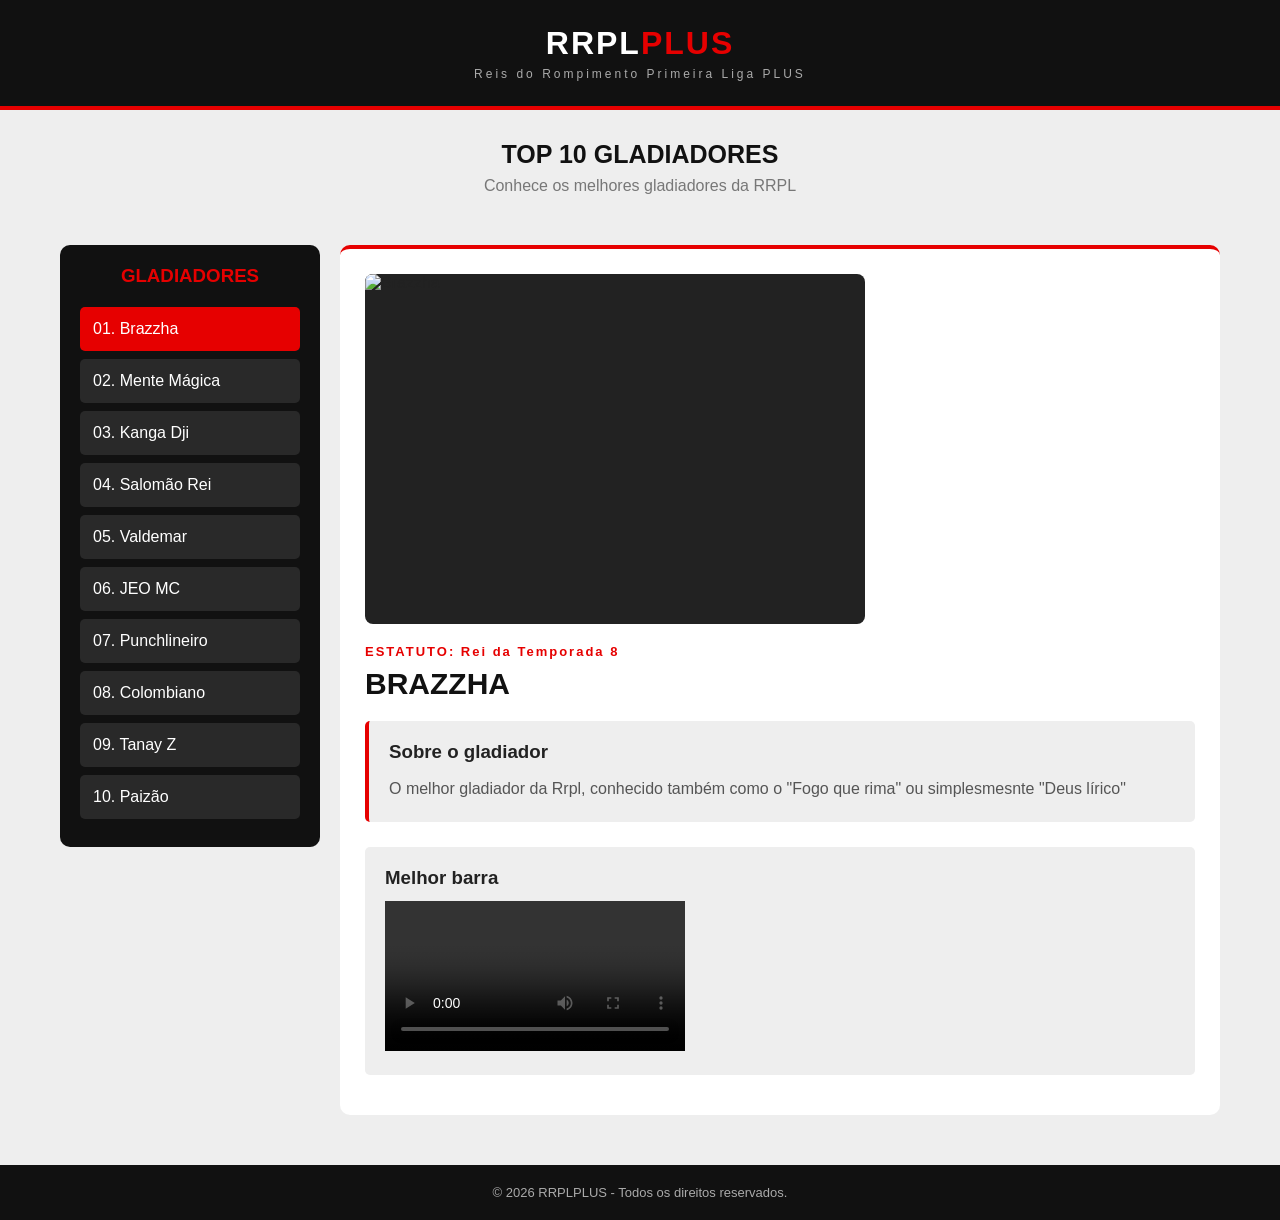
==== index.html @ 29b80104 "Init" ====
<!DOCTYPE html>
<html lang="pt">
<head>
    <meta charset="UTF-8">
    <meta name="viewport" content="width=device-width, initial-scale=1.0">

    <title>RRPLPLUS|Top 10 dos melhores Gladiadores</title>

    <link rel="stylesheet" href="style.css">
</head>

<body>

    <header>
        <h1>RRPL<span>PLUS</span></h1>
        <p>Reis do Rompimento Primeira Liga PLUS</p>
    </header>

    <div class="titulo">
        <h2>TOP 10 GLADIADORES</h2>
        <p>Conhece os melhores gladiadores da RRPL</p>
    </div>

    <div class="layout">

        <input type="radio" name="gladiador" id="g1" checked>
        <input type="radio" name="gladiador" id="g2">
        <input type="radio" name="gladiador" id="g3">
        <input type="radio" name="gladiador" id="g4">
        <input type="radio" name="gladiador" id="g5">
        <input type="radio" name="gladiador" id="g6">
        <input type="radio" name="gladiador" id="g7">
        <input type="radio" name="gladiador" id="g8">
        <input type="radio" name="gladiador" id="g9">
        <input type="radio" name="gladiador" id="g10">

        <aside class="menu">

            <h3>GLADIADORES</h3>

            <label for="g1">01. Brazzha</label>
            <label for="g2">02. Mente Mágica</label>
            <label for="g3">03. Kanga Dji</label>
            <label for="g4">04. Salomão Rei</label>
            <label for="g5">05. Valdemar</label>
            <label for="g6">06. JEO MC</label>
            <label for="g7">07. Punchlineiro</label>
            <label for="g8">08. Colombiano</label>
            <label for="g9">09. Tanay Z</label>
            <label for="g10">10. Paizão</label>

        </aside>

        <main class="conteudo">

            <section class="perfil perfil1">

                <div class="foto">
                    <img src="1794446807323.jpg" alt="Brazzha">
                </div>

                <p class="estatuto">ESTATUTO: Rei da Temporada 8</p>

                <h2>BRAZZHA</h2>

                <div class="descricao">
                    <h3>Sobre o gladiador</h3>
                    <p>O melhor gladiador da Rrpl, conhecido também como o "Fogo que rima" ou simplesmesnte "Deus lírico"</p>
                </div>

                <div class="video">
                    <h3>Melhor barra</h3>
                  <video controls>
                    <source src="c9597be467d1a7bd0beadda134d084e0.mp4" type="video/mp4">
                  </video>
                </div>

            </section>

            <section class="perfil perfil2">

                <div class="foto">
                    <img src="1794447371020.jpg" alt="Mente Mágica">
                </div>

                <p class="estatuto">ESTATUTO: Rei das Temporadas 1 & 3</p>
                <h2>MENTE MÁGICA</h2>

                <div class="descricao">
                    <h3>Sobre o gladiador</h3>
                    <p>O primeiro gladiador que colocou inteligência(conteúdos cientificos às suas rimas)</p>
                </div>

                <div class="video">
                    <h3>Melhor barra</h3>
                    <video controls>
                      <source src="456ef7c5773028a489160f92de1f3182.mp4"
                    </video>
                </div>

            </section>
          
            <section class="perfil perfil3">

                <div class="foto">
                    <img src="1794448191431.jpg" alt="Kanga Dji">
                </div>

                <p class="estatuto">ESTATUTO: Rei da Temporada 11</p>
                <h2>KANGA DJI</h2>

                <div class="descricao">
                    <h3>Sobre o gladiador</h3>
                    <p>O Gladiador mais insano da história da Rrpl</p>
                </div>

                <div class="video">
                    <h3>Melhor barra</h3>
                    <video controls>
                      <source src="905a2fbe77387791ced27f1974f3b86e.mp4"
                    </video>
                </div>

            </section>

            <section class="perfil perfil4">

                <div class="foto">
                    <img src="1794448683247.jpg" alt="Salomão Rei">
                </div>

                <p class="estatuto">ESTATUTO: Rei das Temporadas 4, 5, 7</p>
                <h2>SALOMÃO REI</h2>

                <div class="descricao">
                    <h3>Sobre o gladiador</h3>
                    <p>Primeiro gladiador a levar a coroa 2 vezes consecutiva e o uníco tricampeão</p>
                </div>

                <div class="video">
                    <h3>Melhor barra</h3>
                    <video controls>
                      <source src="29aaaf45593ceca43b5df1283902659f.mp4"
                    </video>
                </div>

            </section>

            <section class="perfil perfil5">

                <div class="foto">
                    <img src="1794449671842.jpg" alt="Valdemar">
                </div>

                <p class="estatuto">ESTATUTO: Rei da Temporada 9</p>
                <h2>VALDEMAR</h2>

                <div class="descricao">
                    <h3>Sobre o gladiador</h3>
                    <p>O Gladiador mais témido na sua temporada de estreia</p>
                </div>

                <div class="video">
                    <h3>Melhor barra</h3>
                    <video control>
                      <souce src="a50d8e18817b020b93dbcf6a464a41b5.mp4"
                    </video>
                </div>

            </section>
          
            <section class="perfil perfil6">

                <div class="foto">
                    <img src="1794450321884.jpg" alt="JEO MC">
                </div>

                <p class="estatuto">ESTATUTO: Melhor Gladiadora da história da Rrpl</p>
                <h2>JEO MC</h2>

                <div class="descricao">
                    <h3>Sobre o gladiador</h3>
                    <p>Começou a batalhar muito jovem, evoluindo a cada batalha e tornou-se a rainha sem coroa</p>
                </div>

                <div class="video">
                    <h3>Melhor barra</h3>
                    <video controls>
                      <source src="24201f768fd5cd933fcf74d71230bde6.mp4"
                    </video>
                </div>

            </section>

            <section class="perfil perfil7">

                <div class="foto">
                    <img src="1794450844749.jpg" alt="Punchlineiro">
                </div>

                <p class="estatuto">ESTATUTO: Gladiador mais consistente da história da Rrpl</p>
                <h2>PUNCHLINEIRO</h2>

                <div class="descricao">
                    <h3>Sobre o gladiador</h3>
                    <p>Gladiador com mais batalhas na Rrpl, e um grande exemplo de motivacão</p>
                </div>

                <div class="video">
                    <h3>Melhor barra</h3>
                    <video controls>
                      <source src="105cea509421b0204d5f3c3c59ff03b8.mp4"
                    </video>
                </div>

            </section>

            <section class="perfil perfil8">

                <div class="foto">
                    <img src="1794451307263.jpg" alt="Colombiano">
                </div>

                <p class="estatuto">ESTATUTO: Gladiador mais premiado da história da Rrpl</p>
                <h2>COLOMBIANO</h2>

                <div class="descricao">
                    <h3>Sobre o gladiador</h3>
                    <p>Um glsdiador muito diferente eextremamente moderno, trouxe uma nova vibe ao game</p>
                </div>

                <div class="video">
                    <h3>Melhor barra</h3>
                    <video controls>
                      <source src="62f320f02f72cb3483e1fde328ffbe0f.mp4"
                    </video>
                </div>

            </section>

            <section class="perfil perfil9">

                <div class="foto">
                    <img src="1794451726416.jpg" alt="Tanay Z">
                </div>

                <p class="estatuto">ESTATUTO: Matador de reis</p>
                <h2>TANAY Z</h2>

                <div class="descricao">
                    <h3>Sobre o gladiador</h3>
                    <p>Um rei sem coroa, tem a batalha mais vista da história da Rrpl</p>
                </div>

                <div class="video">
                    <h3>Melhor barra</h3>
                    <video controls>
                      <source src="1e61731e2a78aadd474344af3cac1628.mp4"
                    </video>
                </div>

            </section>


            <section class="perfil perfil10">

                <div class="foto">
                    <img src="1794452138716.jpg" alt="Paizão">
                </div>

                <p class="estatuto">ESTATUTO: Lenda da Rrpl</p>
                <h2>PAIZÃO</h2>

                <div class="descricao">
                    <h3>Sobre o gladiador</h3>
                    <p>Lenda da Rrpl, um dos mais antigos do movimento "Anjo da maldade"</p>
                </div>

                <div class="video">
                    <h3>Melhor batalha</h3>
                    <video controls>
                      <source src= "2f098aa68b96cc2be1ecc19d70c5c3a9.mp4"
                    </video>
                </div>

            </section>

        </main>

    </div>

    <footer>
        <p>&copy; 2026 RRPLPLUS - Todos os direitos reservados.</p>
    </footer>

</body>
</html>
---- style.css ----
* {
    margin: 0;
    padding: 0;
    box-sizing: border-box;
}

body {
    font-family: Arial, sans-serif;
    background-color: #eeeeee;
    color: #222222;
}

header {
    background-color: #111111;
    color: white;
    padding: 25px;
    text-align: center;
    border-bottom: 4px solid #e60000;
}

header h1 {
    font-size: 32px;
    letter-spacing: 2px;
}

header h1 span {
    color: #e60000;
}

header p {
    color: #aaaaaa;
    font-size: 12px;
    margin-top: 5px;
    letter-spacing: 3px;
}


.titulo {
    text-align: center;
    padding: 30px 10px;
}

.titulo h2 {
    font-size: 25px;
    color: #111111;
}

.titulo p {
    color: #777777;
    margin-top: 8px;
}

.layout {
    display: flex;
    gap: 20px;
    max-width: 1200px;
    align-items: flex-start;
    margin: auto;
    padding: 20px;
}

.layout input {
    display: none;
}

.menu {
    width: 260px;
    min-width: 220px;
    background-color: #111111;
    padding: 20px;
    border-radius: 10px;
    height: fit-content;
    position: sticky;
    top: 20px;
}

.menu h3 {
    color: #e60000;
    margin-bottom: 20px;
    text-align: center;
}

.menu label {
    display: block;
    background-color: #292929;
    color: white;
    padding: 13px;
    margin-bottom: 8px;
    border-radius: 5px;
    cursor: pointer;
    transition: 0.3s;
}

.menu label:hover {
    background-color: #555555;
}

#g1:checked ~ .menu label[for="g1"],
#g2:checked ~ .menu label[for="g2"],
#g3:checked ~ .menu label[for="g3"],
#g4:checked ~ .menu label[for="g4"],
#g5:checked ~ .menu label[for="g5"],
#g6:checked ~ .menu label[for="g6"],
#g7:checked ~ .menu label[for="g7"],
#g8:checked ~ .menu label[for="g8"],
#g9:checked ~ .menu label[for="g9"],
#g10:checked ~ .menu label[for="g10"] {
    background-color: #e60000;
}

.conteudo {
    flex: 1;
    min-width: 0;
    background-color:white;
    padding: 25px;
    border-radius: 10px;
    border-top: 4px solid #e60000;
}

.perfil {
    display: none;
}

#g1:checked ~ .conteudo .perfil1,
#g2:checked ~ .conteudo .perfil2,
#g3:checked ~ .conteudo .perfil3,
#g4:checked ~ .conteudo .perfil4,
#g5:checked ~ .conteudo .perfil5,
#g6:checked ~ .conteudo .perfil6,
#g7:checked ~ .conteudo .perfil7,
#g8:checked ~ .conteudo .perfil8,
#g9:checked ~ .conteudo .perfil9,
#g10:checked ~ .conteudo .perfil10 {
    display: block;
}


.foto {
    width: 100%;
    max-width: 500px;
    height: 350px;
    background-color: #222222;
    border-radius: 8px;
    overflow: hidden;
    margin-bottom: 20px;
}

.foto img {
    width: 100%;
    height: 100%;
    object-position: center;
    display: block;
}

.estatuto {
    color: #e60000;
    font-size: 13px;
    font-weight: bold;
    letter-spacing: 2px;
    margin-bottom: 8px;
}

.perfil h2 {
    font-size: 30px;
    margin-bottom: 20px;
    color: #111111;
}

.descricao {
    background-color: #eeeeee;
    padding: 20px;
    border-left: 4px solid #e60000;
    border-radius: 5px;
    margin-bottom: 25px;
}

.descricao h3,
.video h3 {
    margin-bottom: 12px;
    color: #222222;
    
}

.descricao p {
    color: #555555;
    line-height: 1.7;
}

.video {
    background-color: #eeeeee;
    padding: 20px;
    border-radius: 5px;
    margin-bottom: 15px;
    
    
}

footer {
    background-color: #111111;
    color: #aaaaaa;
    text-align: center;
    padding: 20px;
    margin-top: 30px;
    font-size: 13px;
}

@media (max-width: 700px) {

    .layout {
        flex-direction: column;
        padding: 12px;
    }

    .menu {
        width: 100%;
        position: relative;
        margin-bottom: 12px;
    }

    .menu label {
        display: inline-block;
        margin-right: 3px;
        font-size: 12px;
    }

    .conteudo {
        padding: 15px;
    }

    .foto {
        height: 230px;
    }

    .perfil h2 {
        font-size: 24px;
    }

    .titulo h2 {
        font-size: 21px;
    }


.video video {
    width: 100%;
    max-width: 600px;
    border-radius: 10px;
    display: block;
}
  
}
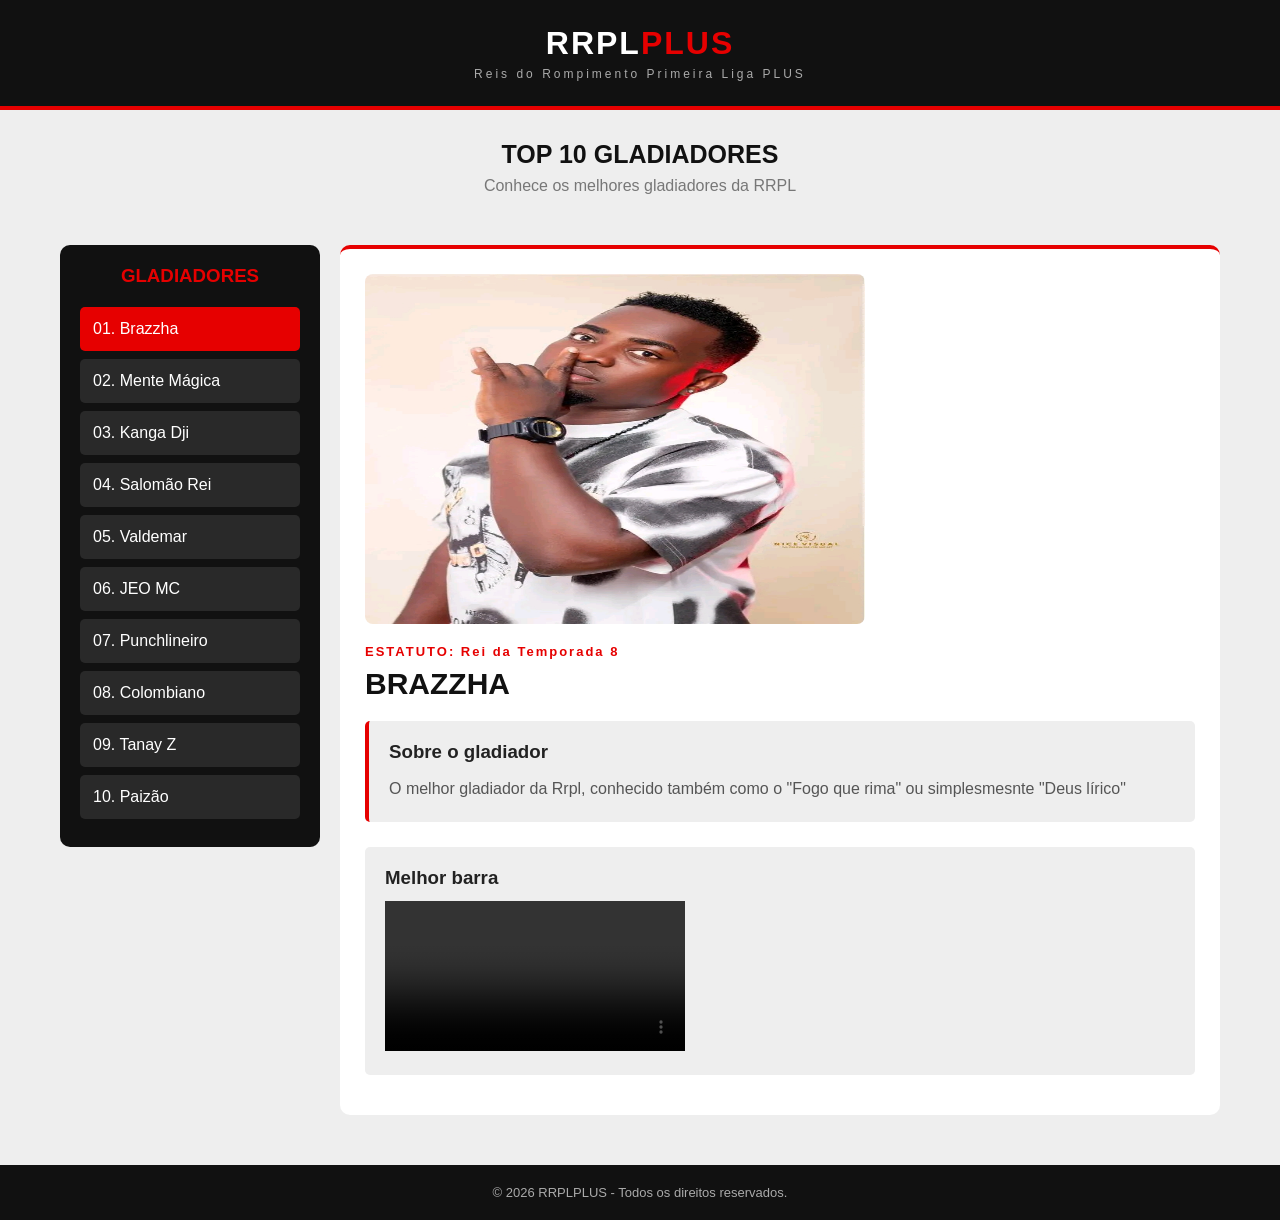
==== commit 7ae2ca60: "Update index.html" ====
--- a/index.html
+++ b/index.html
@@ -163,7 +163,7 @@
                 <div class="video">
                     <h3>Melhor barra</h3>
                     <video control>
-                      <souce src="a50d8e18817b020b93dbcf6a464a41b5.mp4"
+                      <souce src="Valdemar.mp4">
                     </video>
                 </div>
 
